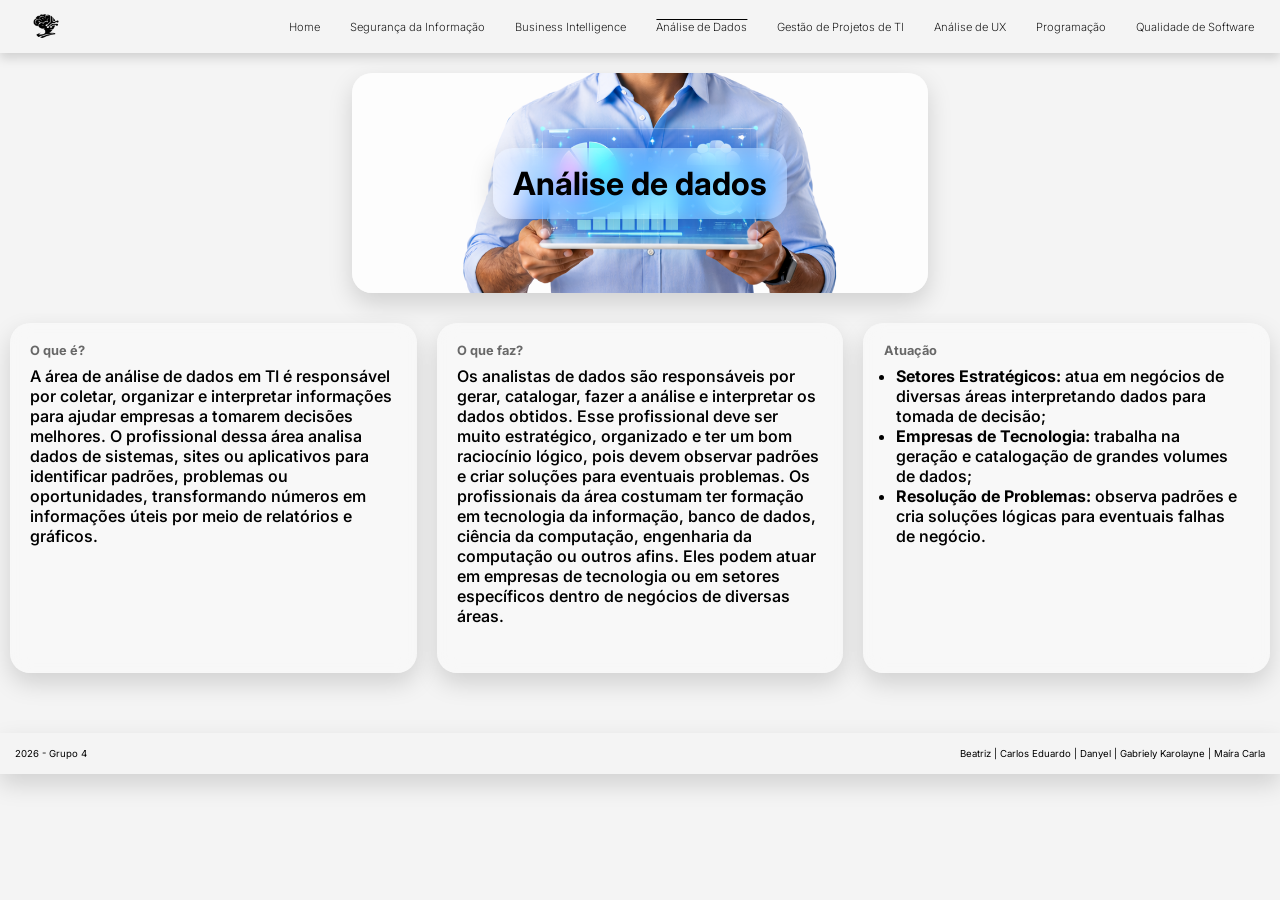
==== pages/ad.html @ eb7ebb42 "Add files via upload" ====
<!DOCTYPE html>
<html lang='en'>

<head>
    <meta charset='utf-8'>
    <meta name='viewport' content='width=device-width, initial-scale=1'>
    <title>Análise de Dados</title>
    <link rel='stylesheet' href='../css/main.css'>
</head>

<body>
    <header class="main-header">
        <div class="logo"><a href="index.html"><img src="../imgs/icon.png" alt="Ícone do site, um cerébro com circuitos"></a></div>
        <div>
            <nav>
                <ul class="nav-links">
                    <li><a href="../index.html">Home</a></li>
                    <li><a href="si.html">Segurança da Informação</a></li>
                    <li><a href="bi.html">Business Intelligence</a></li>
                    <li><a href="ad.html" class="selected">Análise de Dados</a></li>
                    <li><a href="gp.html">Gestão de Projetos de TI</a></li>
                    <li><a href="ux.html">Análise de UX </a></li>
                    <li><a href="pr.html">Programação</a></li>
                    <li><a href="qs.html">Qualidade de Software</a></li>
                </ul>
            </nav>
        </div>
    </header>
    <div class="page-content">
        <div class="title ad">
            <h1>Análise de dados</h1>
        </div>
        <div class="content">

            <!-- Editar AQUI! -->
            <div class="card">
                <p class="subtitle">O que é?</p>
                <p class="text">A área de análise de dados em TI é responsável por coletar, organizar e interpretar
                    informações para ajudar empresas a tomarem decisões melhores. O profissional dessa área analisa
                    dados de sistemas, sites ou aplicativos para identificar padrões, problemas ou oportunidades,
                    transformando números em informações úteis por meio de relatórios e gráficos. </p>
            </div>
            
            <!-- Editar AQUI! -->
            <div class="card">
                <p class="subtitle">O que faz?</p>
                <p class="text">Os analistas de dados são responsáveis por gerar, catalogar, fazer a análise e
                    interpretar os dados obtidos. Esse profissional deve ser muito estratégico, organizado e ter um bom
                    raciocínio lógico, pois devem observar padrões e criar soluções para eventuais problemas. Os
                    profissionais da área costumam ter formação em tecnologia da informação, banco de dados, ciência da
                    computação, engenharia da computação ou outros afins. Eles podem atuar em empresas de tecnologia ou
                    em setores específicos dentro de negócios de diversas áreas.</p>
            </div>

            <!-- Editar AQUI! -->
            <div class="card">
                <p class="subtitle">Atuação</p>
                <p class="text"></p>
                <ul class="list">
                    <li><b>Setores Estratégicos:</b> atua em negócios de diversas áreas interpretando dados para tomada
                        de decisão;</li>
                    <li><b>Empresas de Tecnologia:</b> trabalha na geração e catalogação de grandes volumes de dados;
                    </li>
                    <li><b>Resolução de Problemas:</b> observa padrões e cria soluções lógicas para eventuais falhas de
                        negócio.</li>
                </ul>
            </div>
        </div>

    </div>
    </div>
    <footer>
        <div class="group-name">
            <p>2026 - Grupo 4</p>
        </div>
        <div class="names">
            <p>Beatriz | Carlos Eduardo | Danyel | Gabriely Karolayne | Maíra Carla</p>
        </div>
    </footer>
</body>

</html>
---- css/main.css ----
@import url('https://fonts.googleapis.com/css2?family=Inter:ital,opsz,wght@0,14..32,100..900;1,14..32,100..900&display=swap');

* {
    margin: 0;
    padding: 0;
    box-sizing: border-box;
    text-decoration: none;
}

body {
    background-color: rgb(244, 244, 244);
    font-family: "Inter", sans-serif;
}

.main-header {
    font-size: .7rem;
    display: flex;
    justify-content: space-between;
    padding: 5px 2%;
    align-items: center;
    background-color: rgb(244, 244, 244);
    color: black;
    width: 100%;
    box-shadow: 0px 5px 10px rgba(0,0,0,.15);
}

.logo {
    font-weight: bold;
}

.logo img {
    color: black;
    height: 40px;
    width: auto;
}

.nav-links {
    display: flex;
    list-style: none;
}

.nav-links li {
    margin-left: 30px;
}

.nav-links a {
    font-weight: 250;
    color: black;
}

.nav-links a:hover {
    font-weight: 250;
    color: rgb(111, 111, 111);
}

.nav-links a.selected {
    text-decoration: overline;
    color: black;
}

.title {
    padding: 90px;
    text-align: right;
}

.title h2 {
    color: rgb(0, 0 ,0, .5);
}

.page-content .si,
.page-content .bi,
.page-content .ad,
.page-content .gp,
.page-content .ux,
.page-content .pr,
.page-content .qs { /* NÃO MEXE TÁ FUNCIONANDO! */    
    display: flex;
    justify-content: center;
    align-items: center;

    width: 45%;
    height: 220px;
    margin: 20px auto;

    background-size: cover;
    background-position: center bottom;
    background-repeat: no-repeat;

    box-shadow: 0px 10px 25px rgba(0,0,0,0.15);
    border-radius: 20px;
}

.page-content .si h1,
.page-content .bi h1,
.page-content .ad h1,
.page-content .gp h1,
.page-content .ux h1,
.page-content .pr h1,
.page-content .qs h1 { /* NEM MEXER AQUI */
    text-align: center;
    padding: 16px 20px;

    background-color: rgba(255, 255, 255, 0.35);
    border-radius: 20px;
    backdrop-filter: blur(10px) saturate(180%);

    box-shadow: 0px 10px 25px rgba(0,0,0,0.15);
}

.hard-content {
    width: 100%;
}

.page-content {
    width: 100%;
}

.content {
    display: flex;
    gap: 20px;
    margin: 20px 0 0 0;
    overflow-x: auto;
    padding: 10px;
    -ms-overflow-style: none;
    scrollbar-width: none;
}

.content::-webkit-scrollbar { /* codigo das setas para passa os cards */
    display: none;
}

.roll-cards {
    position: relative;
    width: 100%;
}

.arrow {
    position: absolute;
    top: 40%;
    z-index: 10;

    border: none;
    background-color: rgba(157, 157, 157, 0.7);
    color: white;
    width: 45px;
    height: 45px;
    border-radius: 50%;
    font-size: 1.4rem;
    cursor: pointer;
    transition: opacity 0.3s;
}

.left {
    left: 8px;
}

.right {
    right: 8px;
}

.roll-cards .card {
    background-color: white;
    font-weight: 550;
    border-radius: 20px;
    text-align: left;
    box-shadow: 0px 10px 25px rgba(0,0,0,0.15);
    margin-bottom: 50px;
    min-width: 300px;
    width: 300px;
    height: 350px;
    background-size: cover;
    background-position: center;
    background-repeat: no-repeat;
    flex-shrink: 0;
} /* termina aqui */

.card {
    background-color: rgb(255, 255, 255, .35);
    font-weight: 550;
    border-radius: 20px;
    text-align: left;
    box-shadow: 0px 10px 25px rgba(0,0,0,0.15);
    margin-bottom: 50px;
    width: 33%;
    height: 350px;
    backdrop-filter: blur(10px) saturate(180%)
}

.si {
    background-image: url("../imgs/img-ia-si.png");
}

.bi {
    background-image: url("../imgs/img-ia-bi.png");
}

.ad {
    background-image: url("../imgs/img-ia-ad.png");
}

.gp {
    background-image: url(../imgs/img-ia-gp.png);
}

.ux {
    background-image: url(../imgs/img-ia-ux.png);
}

.pr {
    background-image: url(../imgs/img-ia-pr.png);
}

.qs {
    background-image: url(../imgs/img-ia-qs.png);
}

.subtitle {
    font-size: .8rem;
    margin-left: 5%;
    margin-right: 5%;
    margin-top: 5%;
    color: rgb(104, 104, 104);
    font-weight: bold;
}

.text {
    margin-left: 5%;
    margin-right: 5%;
    margin-top: 2%;
}

.text a {
    display: block;
    text-align: right;
    font-size: .7rem;
    font-weight: 250;
    text-decoration: none;
    color: rgb(94, 94, 254);
}

.black {
    color: white;
}

.black a {
    color: rgb(147, 147, 255);
}

.text a:hover {
    text-decoration: underline;
}

.list {
    margin-left: 8%;
    margin-right: 8%;
}

footer {
    font-size: .6rem;
    display: flex;
    background-color: rgb(244, 244, 244);
    justify-content: space-between;
    align-items: center;
    color: black;
    padding: 15px;
    width: 100%;
    box-shadow: 0px 10px 25px rgba(0,0,0,.15)
}

.names {
    display: flex;;
}
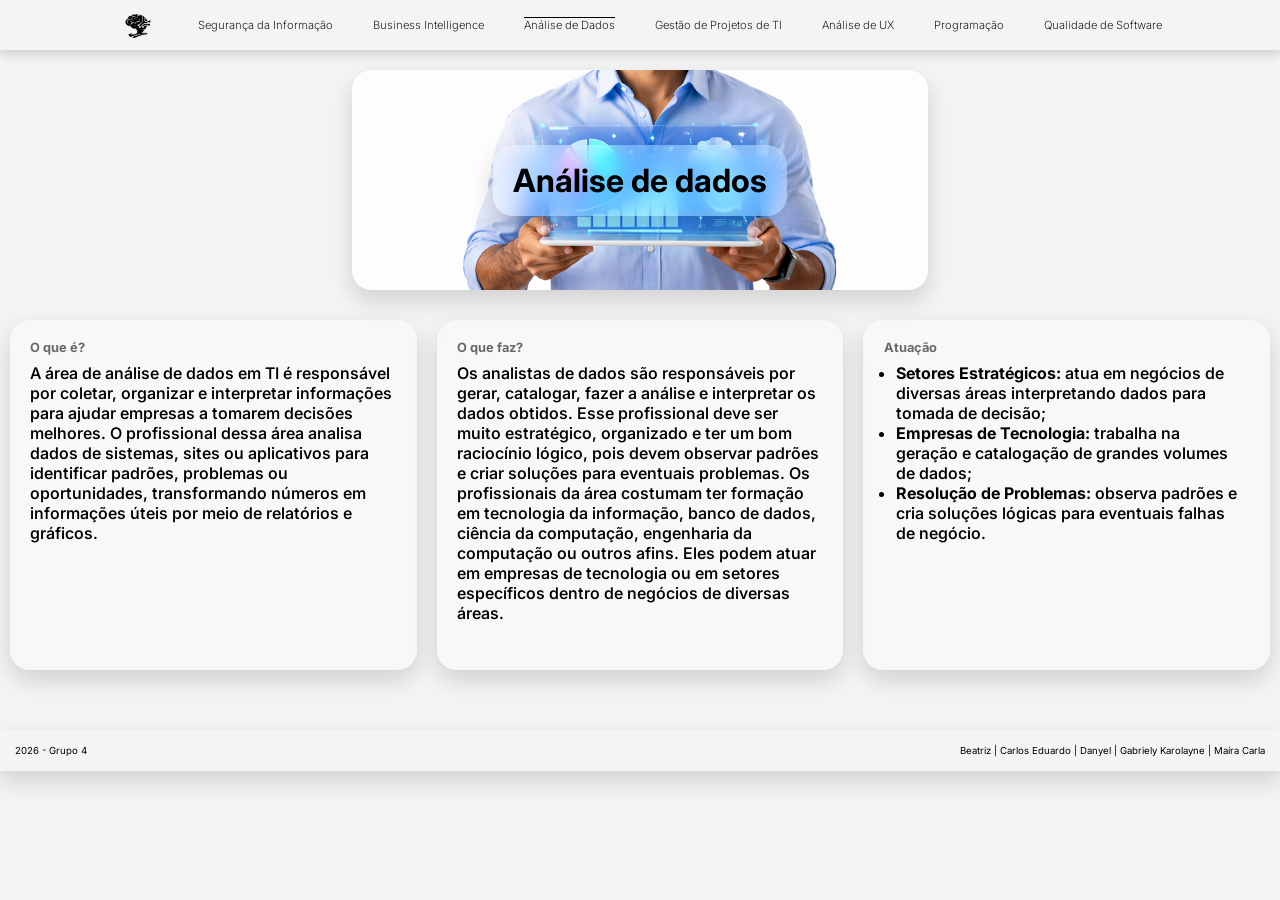
==== commit fabffd06: "Add files via upload" ====
--- a/pages/ad.html
+++ b/pages/ad.html
@@ -5,16 +5,17 @@
     <meta charset='utf-8'>
     <meta name='viewport' content='width=device-width, initial-scale=1'>
     <title>Análise de Dados</title>
+    <link rel="icon" type="image/x-icon" href="../imgs/page-icon.png">
     <link rel='stylesheet' href='../css/main.css'>
 </head>
 
 <body>
     <header class="main-header">
-        <div class="logo"><a href="index.html"><img src="../imgs/icon.png" alt="Ícone do site, um cerébro com circuitos"></a></div>
+        <div class="logo"><a href="../index.html"><img src="../imgs/icon.png"
+                    alt="Ícone do site, um cerébro com circuitos"></a></div>
         <div>
             <nav>
                 <ul class="nav-links">
-                    <li><a href="../index.html">Home</a></li>
                     <li><a href="si.html">Segurança da Informação</a></li>
                     <li><a href="bi.html">Business Intelligence</a></li>
                     <li><a href="ad.html" class="selected">Análise de Dados</a></li>
@@ -40,7 +41,7 @@
                     dados de sistemas, sites ou aplicativos para identificar padrões, problemas ou oportunidades,
                     transformando números em informações úteis por meio de relatórios e gráficos. </p>
             </div>
-            
+
             <!-- Editar AQUI! -->
             <div class="card">
                 <p class="subtitle">O que faz?</p>
--- a/css/main.css
+++ b/css/main.css
@@ -15,17 +15,19 @@
 .main-header {
     font-size: .7rem;
     display: flex;
-    justify-content: space-between;
+    justify-content: center;
     padding: 5px 2%;
     align-items: center;
     background-color: rgb(244, 244, 244);
     color: black;
     width: 100%;
     box-shadow: 0px 5px 10px rgba(0,0,0,.15);
-}
-
-.logo {
-    font-weight: bold;
+    gap: 10px;
+}
+
+.logo a { 
+    display: flex;
+    align-items: center;
 }
 
 .logo img {
@@ -34,9 +36,15 @@
     width: auto;
 }
 
+.logo:hover:not(.first) {
+    opacity: .65;
+    transition: .2s;
+}
+
 .nav-links {
     display: flex;
-    list-style: none;
+    list-style: none;;
+    gap: 10px;
 }
 
 .nav-links li {
@@ -48,14 +56,16 @@
     color: black;
 }
 
-.nav-links a:hover {
+.nav-links a:hover:not(.selected) {
     font-weight: 250;
-    color: rgb(111, 111, 111);
+    opacity: .5;
+    transition: .2s;
 }
 
 .nav-links a.selected {
     text-decoration: overline;
     color: black;
+    opacity: 1;
 }
 
 .title {
